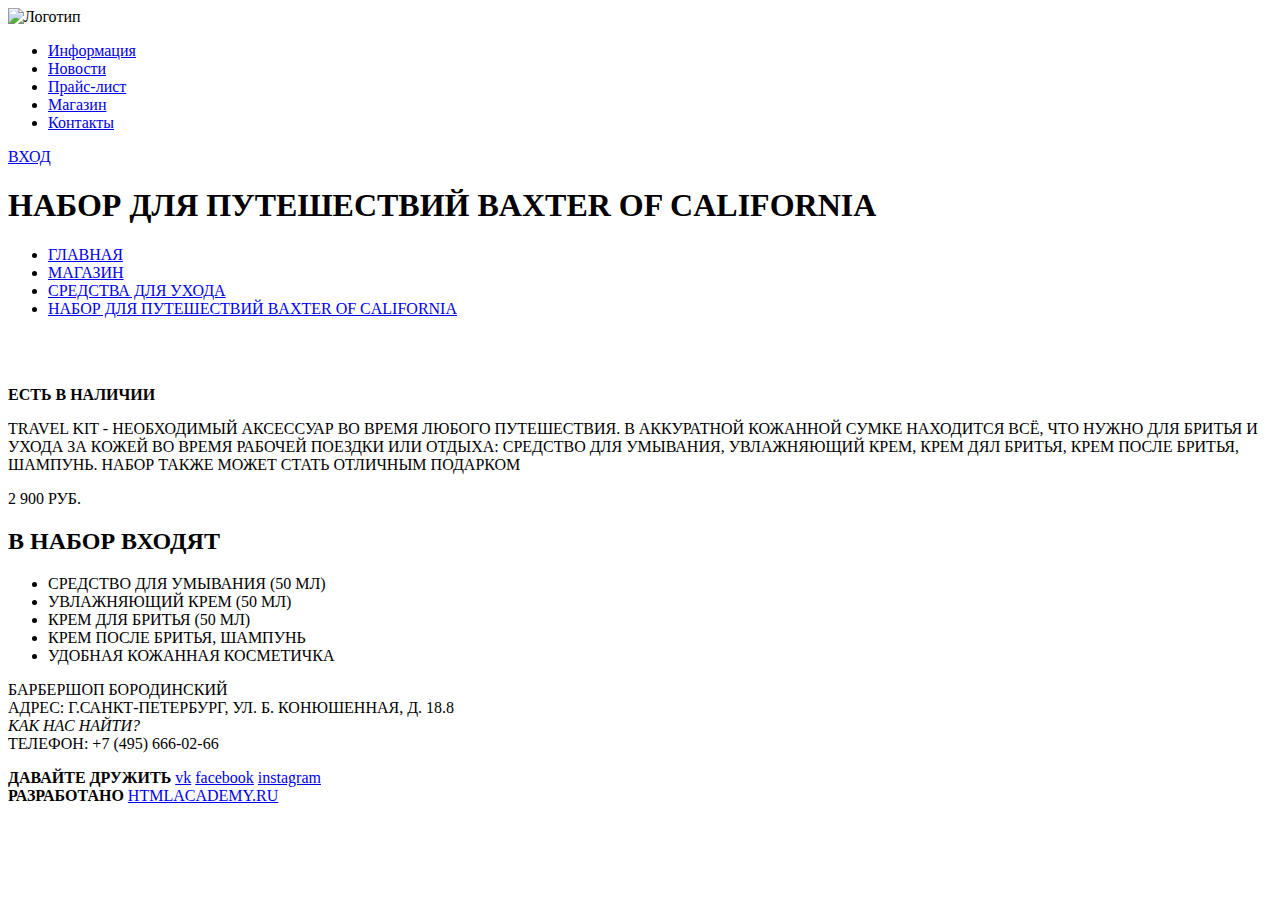
==== catalog-item.html @ 811c40b9 "Разметка" ====
<!DOCTYPE html>
<html lang="ru">
    <head>
        <meta charset="utf-8">
        <title>HTML Academy: Барбершоп</title>
    </head>
    <body>
        <header class="shop-product-header">
            <div class="container">
                <div class="logo">
                    <img src="https://placehold.it/111x24" alt="Логотип" width="111" height="24">
                </div>
                <nav class="menu">
                    <ul>
                        <li><a href="#">Информация</a></li>    
                        <li><a href="#">Новости</a></li>    
                        <li><a href="#">Прайс-лист</a></li>    
                        <li><a href="#">Магазин</a></li>    
                        <li><a href="#">Контакты</a></li>    
                    </ul>    
                </nav>
                <div class="user-block">
                    <a href="#">ВХОД</a>
                </div>
            </div>
        </header>     
        <main class="container shop-product-content">
            <h1>НАБОР ДЛЯ ПУТЕШЕСТВИЙ BAXTER OF CALIFORNIA</h1>   <section class="breadcrumbs">
                <ul>
                    <li><a href="#">ГЛАВНАЯ</a></li>
                    <li><a href="#">МАГАЗИН</a></li>
                    <li><a href="#">СРЕДСТВА ДЛЯ УХОДА</a></li>
                    <li><a href="#">НАБОР ДЛЯ ПУТЕШЕСТВИЙ BAXTER OF CALIFORNIA</a></li>
                </ul>    
            </section>
            <div class="content">
                <div class="content-left">
                    <section class="gallery">
                        <figure class="main-picture">
                            <img src="https://placehold.it/400" alt="">
                        </figure>
                        <img src="https://placehold.it/100" alt="">
                        <img src="https://placehold.it/100" alt="">
                        <img src="https://placehold.it/100" alt="">
                    </section>
                </div>
                <div class="content-right">
                    <b>ЕСТЬ В НАЛИЧИИ</b>
                    <p>TRAVEL KIT - НЕОБХОДИМЫЙ АКСЕССУАР ВО ВРЕМЯ ЛЮБОГО ПУТЕШЕСТВИЯ. В АККУРАТНОЙ КОЖАННОЙ СУМКЕ НАХОДИТСЯ ВСЁ, ЧТО НУЖНО ДЛЯ БРИТЬЯ И УХОДА ЗА КОЖЕЙ ВО ВРЕМЯ РАБОЧЕЙ ПОЕЗДКИ ИЛИ ОТДЫХА: СРЕДСТВО ДЛЯ УМЫВАНИЯ, УВЛАЖНЯЮЩИЙ КРЕМ, КРЕМ ДЯЛ БРИТЬЯ, КРЕМ ПОСЛЕ БРИТЬЯ, ШАМПУНЬ. НАБОР ТАКЖЕ МОЖЕТ СТАТЬ ОТЛИЧНЫМ ПОДАРКОМ</p>
                </div>
                <section class="product-price">
                    <span class="price">2 900 РУБ.</span>
                    <a href="#" class="buy"></a>
                </section>
                <section class="product-composition">
                    <h2>В НАБОР ВХОДЯТ</h2>
                    <ul>
                        <li>СРЕДСТВО ДЛЯ УМЫВАНИЯ (50 МЛ)</li>
                        <li>УВЛАЖНЯЮЩИЙ КРЕМ (50 МЛ)</li>
                        <li>КРЕМ ДЛЯ БРИТЬЯ (50 МЛ)</li>
                        <li>КРЕМ ПОСЛЕ БРИТЬЯ, ШАМПУНЬ</li>
                        <li>УДОБНАЯ КОЖАННАЯ КОСМЕТИЧКА</li>
                    </ul>
                </section>
            </div>
        </main>
        <footer class="shop-product-footer">
            <div class="container">
                <section class="contacts">
                    <p>
                        БАРБЕРШОП БОРОДИНСКИЙ<br>
                        АДРЕС: Г.САНКТ-ПЕТЕРБУРГ, УЛ. Б. КОНЮШЕННАЯ, Д. 18.8<br>
                        <em>КАК НАС НАЙТИ?</em><br>
                        ТЕЛЕФОН: +7 (495) 666-02-66  
                    </p>
                </section>
                <section class="social">
                    <b>ДАВАЙТЕ ДРУЖИТЬ</b>
                    <a href="#" class="vk">vk</a>
                    <a href="#" class="facebook">facebook</a>
                    <a href="#" class="instagram">instagram</a>
                </section>
                <section class="dev-by">
                    <b>РАЗРАБОТАНО</b>
                    <a href="https://htmlacademy.ru/">HTMLACADEMY.RU</a>
                </section>
            </div>
        </footer>   
    </body>
</html>
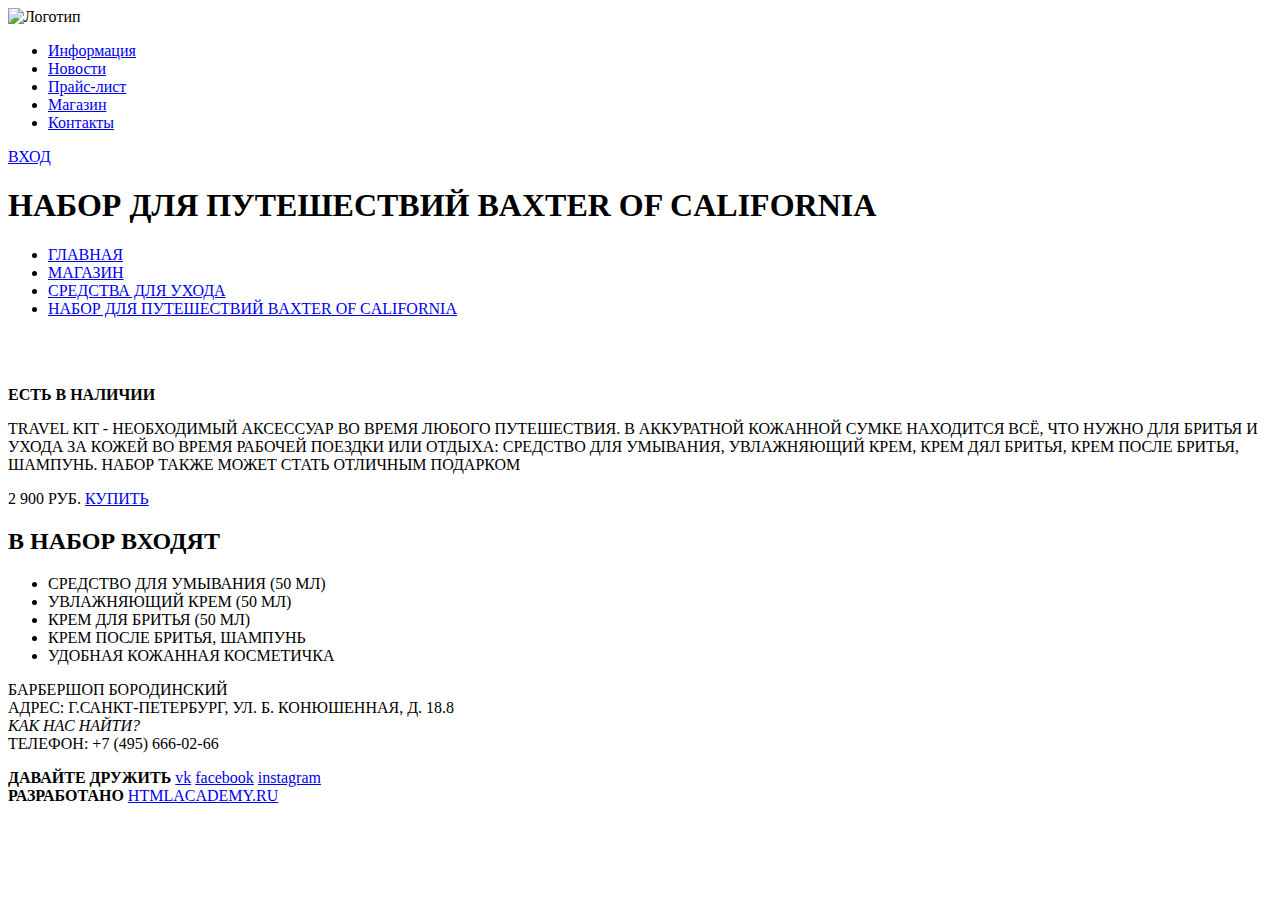
==== commit b1e5e3ff: "fix" ====
--- a/catalog-item.html
+++ b/catalog-item.html
@@ -47,21 +47,21 @@
                 <div class="content-right">
                     <b>ЕСТЬ В НАЛИЧИИ</b>
                     <p>TRAVEL KIT - НЕОБХОДИМЫЙ АКСЕССУАР ВО ВРЕМЯ ЛЮБОГО ПУТЕШЕСТВИЯ. В АККУРАТНОЙ КОЖАННОЙ СУМКЕ НАХОДИТСЯ ВСЁ, ЧТО НУЖНО ДЛЯ БРИТЬЯ И УХОДА ЗА КОЖЕЙ ВО ВРЕМЯ РАБОЧЕЙ ПОЕЗДКИ ИЛИ ОТДЫХА: СРЕДСТВО ДЛЯ УМЫВАНИЯ, УВЛАЖНЯЮЩИЙ КРЕМ, КРЕМ ДЯЛ БРИТЬЯ, КРЕМ ПОСЛЕ БРИТЬЯ, ШАМПУНЬ. НАБОР ТАКЖЕ МОЖЕТ СТАТЬ ОТЛИЧНЫМ ПОДАРКОМ</p>
+                    <section class="product-price">
+                        <span class="price">2 900 РУБ.</span>
+                        <a href="#" class="buy">КУПИТЬ</a>
+                    </section>
+                    <section class="product-composition">
+                        <h2>В НАБОР ВХОДЯТ</h2>
+                        <ul>
+                            <li>СРЕДСТВО ДЛЯ УМЫВАНИЯ (50 МЛ)</li>
+                            <li>УВЛАЖНЯЮЩИЙ КРЕМ (50 МЛ)</li>
+                            <li>КРЕМ ДЛЯ БРИТЬЯ (50 МЛ)</li>
+                            <li>КРЕМ ПОСЛЕ БРИТЬЯ, ШАМПУНЬ</li>
+                            <li>УДОБНАЯ КОЖАННАЯ КОСМЕТИЧКА</li>
+                        </ul>
+                    </section>
                 </div>
-                <section class="product-price">
-                    <span class="price">2 900 РУБ.</span>
-                    <a href="#" class="buy"></a>
-                </section>
-                <section class="product-composition">
-                    <h2>В НАБОР ВХОДЯТ</h2>
-                    <ul>
-                        <li>СРЕДСТВО ДЛЯ УМЫВАНИЯ (50 МЛ)</li>
-                        <li>УВЛАЖНЯЮЩИЙ КРЕМ (50 МЛ)</li>
-                        <li>КРЕМ ДЛЯ БРИТЬЯ (50 МЛ)</li>
-                        <li>КРЕМ ПОСЛЕ БРИТЬЯ, ШАМПУНЬ</li>
-                        <li>УДОБНАЯ КОЖАННАЯ КОСМЕТИЧКА</li>
-                    </ul>
-                </section>
             </div>
         </main>
         <footer class="shop-product-footer">
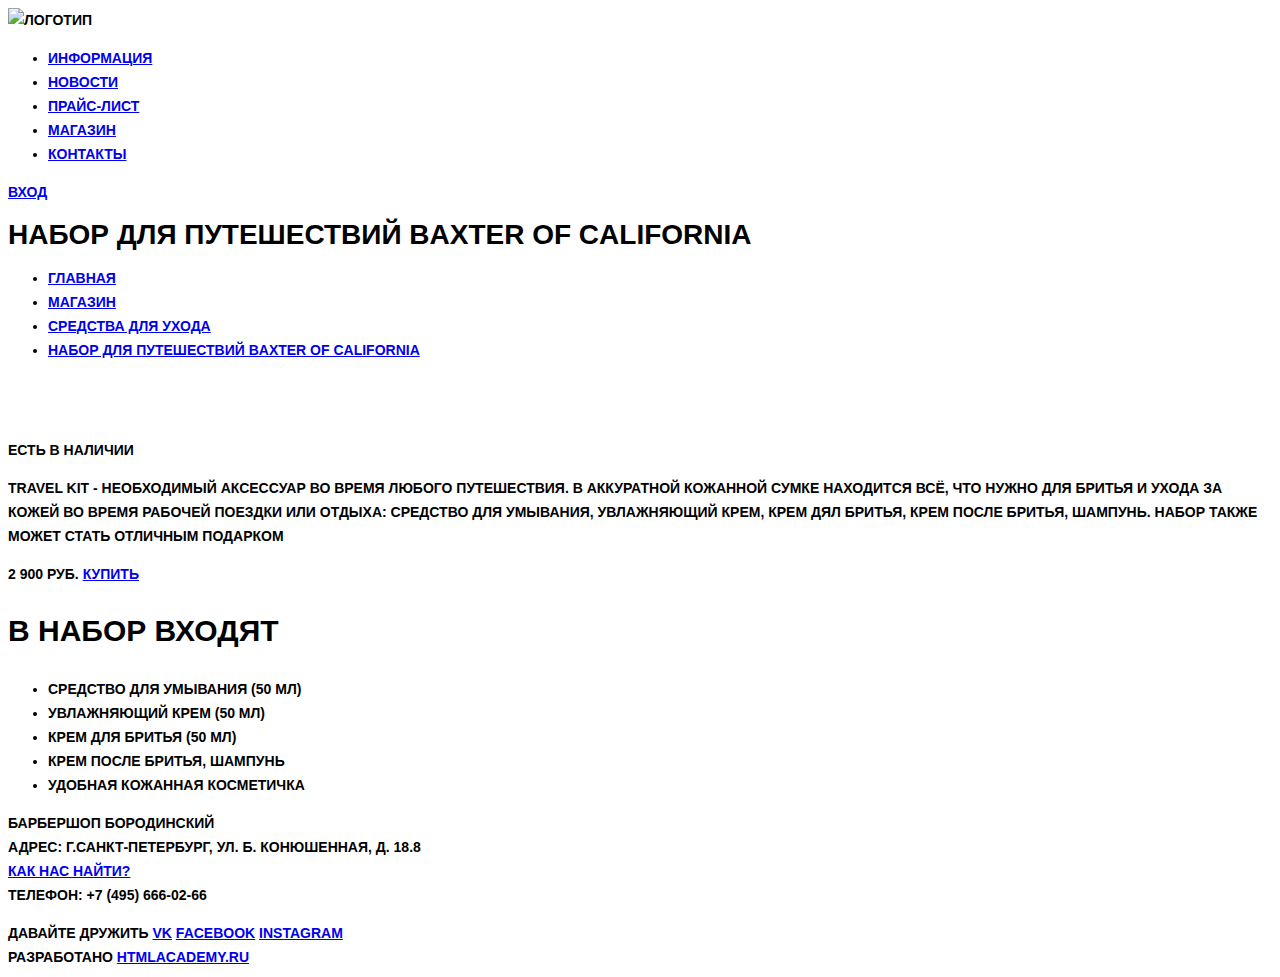
==== commit aaaa97c8: "Добавил контент и немного исправил разметку" ====
--- a/catalog-item.html
+++ b/catalog-item.html
@@ -3,6 +3,7 @@
     <head>
         <meta charset="utf-8">
         <title>HTML Academy: Барбершоп</title>
+        <link rel="stylesheet" href="css/style.css">
     </head>
     <body>
         <header class="shop-product-header">
@@ -20,17 +21,18 @@
                     </ul>    
                 </nav>
                 <div class="user-block">
-                    <a href="#">ВХОД</a>
+                    <a href="#">Вход</a>
                 </div>
             </div>
         </header>     
         <main class="container shop-product-content">
-            <h1>НАБОР ДЛЯ ПУТЕШЕСТВИЙ BAXTER OF CALIFORNIA</h1>   <section class="breadcrumbs">
+            <h1 class="main-title">Набор для путешествий Baxter of California</h1>   
+            <section class="breadcrumbs">
                 <ul>
-                    <li><a href="#">ГЛАВНАЯ</a></li>
-                    <li><a href="#">МАГАЗИН</a></li>
-                    <li><a href="#">СРЕДСТВА ДЛЯ УХОДА</a></li>
-                    <li><a href="#">НАБОР ДЛЯ ПУТЕШЕСТВИЙ BAXTER OF CALIFORNIA</a></li>
+                    <li><a href="#">Главная</a></li>
+                    <li><a href="#">Магазин</a></li>
+                    <li><a href="#">Средства для ухода</a></li>
+                    <li><a href="#">Набор для путешествий Baxter of California</a></li>
                 </ul>    
             </section>
             <div class="content">
@@ -45,20 +47,20 @@
                     </section>
                 </div>
                 <div class="content-right">
-                    <b>ЕСТЬ В НАЛИЧИИ</b>
-                    <p>TRAVEL KIT - НЕОБХОДИМЫЙ АКСЕССУАР ВО ВРЕМЯ ЛЮБОГО ПУТЕШЕСТВИЯ. В АККУРАТНОЙ КОЖАННОЙ СУМКЕ НАХОДИТСЯ ВСЁ, ЧТО НУЖНО ДЛЯ БРИТЬЯ И УХОДА ЗА КОЖЕЙ ВО ВРЕМЯ РАБОЧЕЙ ПОЕЗДКИ ИЛИ ОТДЫХА: СРЕДСТВО ДЛЯ УМЫВАНИЯ, УВЛАЖНЯЮЩИЙ КРЕМ, КРЕМ ДЯЛ БРИТЬЯ, КРЕМ ПОСЛЕ БРИТЬЯ, ШАМПУНЬ. НАБОР ТАКЖЕ МОЖЕТ СТАТЬ ОТЛИЧНЫМ ПОДАРКОМ</p>
+                    <b>Есть в наличии</b>
+                    <p>Travel Kit - необходимый аксессуар во время любого путешествия. В аккуратной кожанной сумке находится всё, что нужно для бритья и ухода за кожей во время рабочей поездки или отдыха: средство для умывания, увлажняющий крем, крем дял бритья, крем после бритья, шампунь. Набор также может стать отличным подарком</p>
                     <section class="product-price">
-                        <span class="price">2 900 РУБ.</span>
-                        <a href="#" class="buy">КУПИТЬ</a>
+                        <span class="price">2 900 Руб.</span>
+                        <a href="#" class="buy">Купить</a>
                     </section>
                     <section class="product-composition">
-                        <h2>В НАБОР ВХОДЯТ</h2>
+                        <h2 class="subtitle">В набор входят</h2>
                         <ul>
-                            <li>СРЕДСТВО ДЛЯ УМЫВАНИЯ (50 МЛ)</li>
-                            <li>УВЛАЖНЯЮЩИЙ КРЕМ (50 МЛ)</li>
-                            <li>КРЕМ ДЛЯ БРИТЬЯ (50 МЛ)</li>
-                            <li>КРЕМ ПОСЛЕ БРИТЬЯ, ШАМПУНЬ</li>
-                            <li>УДОБНАЯ КОЖАННАЯ КОСМЕТИЧКА</li>
+                            <li>Средство для умывания (50 мл)</li>
+                            <li>Увлажняющий крем (50 мл)</li>
+                            <li>Крем для бритья (50 мл)</li>
+                            <li>Крем после бритья, шампунь</li>
+                            <li>Удобная кожанная косметичка</li>
                         </ul>
                     </section>
                 </div>
@@ -68,20 +70,20 @@
             <div class="container">
                 <section class="contacts">
                     <p>
-                        БАРБЕРШОП БОРОДИНСКИЙ<br>
-                        АДРЕС: Г.САНКТ-ПЕТЕРБУРГ, УЛ. Б. КОНЮШЕННАЯ, Д. 18.8<br>
-                        <em>КАК НАС НАЙТИ?</em><br>
-                        ТЕЛЕФОН: +7 (495) 666-02-66  
+                        Барбершоп Бородинский<br>
+                        Адрес: Г.Санкт-Петербург, Ул. Б. Конюшенная, Д. 18.8<br>
+                        <a href="#">Как нас найти?</a><br>
+                        Телефон: +7 (495) 666-02-66 
                     </p>
                 </section>
                 <section class="social">
-                    <b>ДАВАЙТЕ ДРУЖИТЬ</b>
+                    <b>Давайте дружить</b>
                     <a href="#" class="vk">vk</a>
                     <a href="#" class="facebook">facebook</a>
                     <a href="#" class="instagram">instagram</a>
                 </section>
                 <section class="dev-by">
-                    <b>РАЗРАБОТАНО</b>
+                    <b>Разработано</b>
                     <a href="https://htmlacademy.ru/">HTMLACADEMY.RU</a>
                 </section>
             </div>
--- a/css/style.css
+++ b/css/style.css
@@ -0,0 +1,14 @@
+body {
+    font-family: "PT Sans Narrow", sans-serif;
+    font-size: 14px;
+    line-height: 24px;
+    color: #000000;
+    font-weight: bold;
+    text-transform: uppercase;
+}
+
+.title,
+.subtitle {
+    font-size: 30px;
+    line-height: 42px;
+}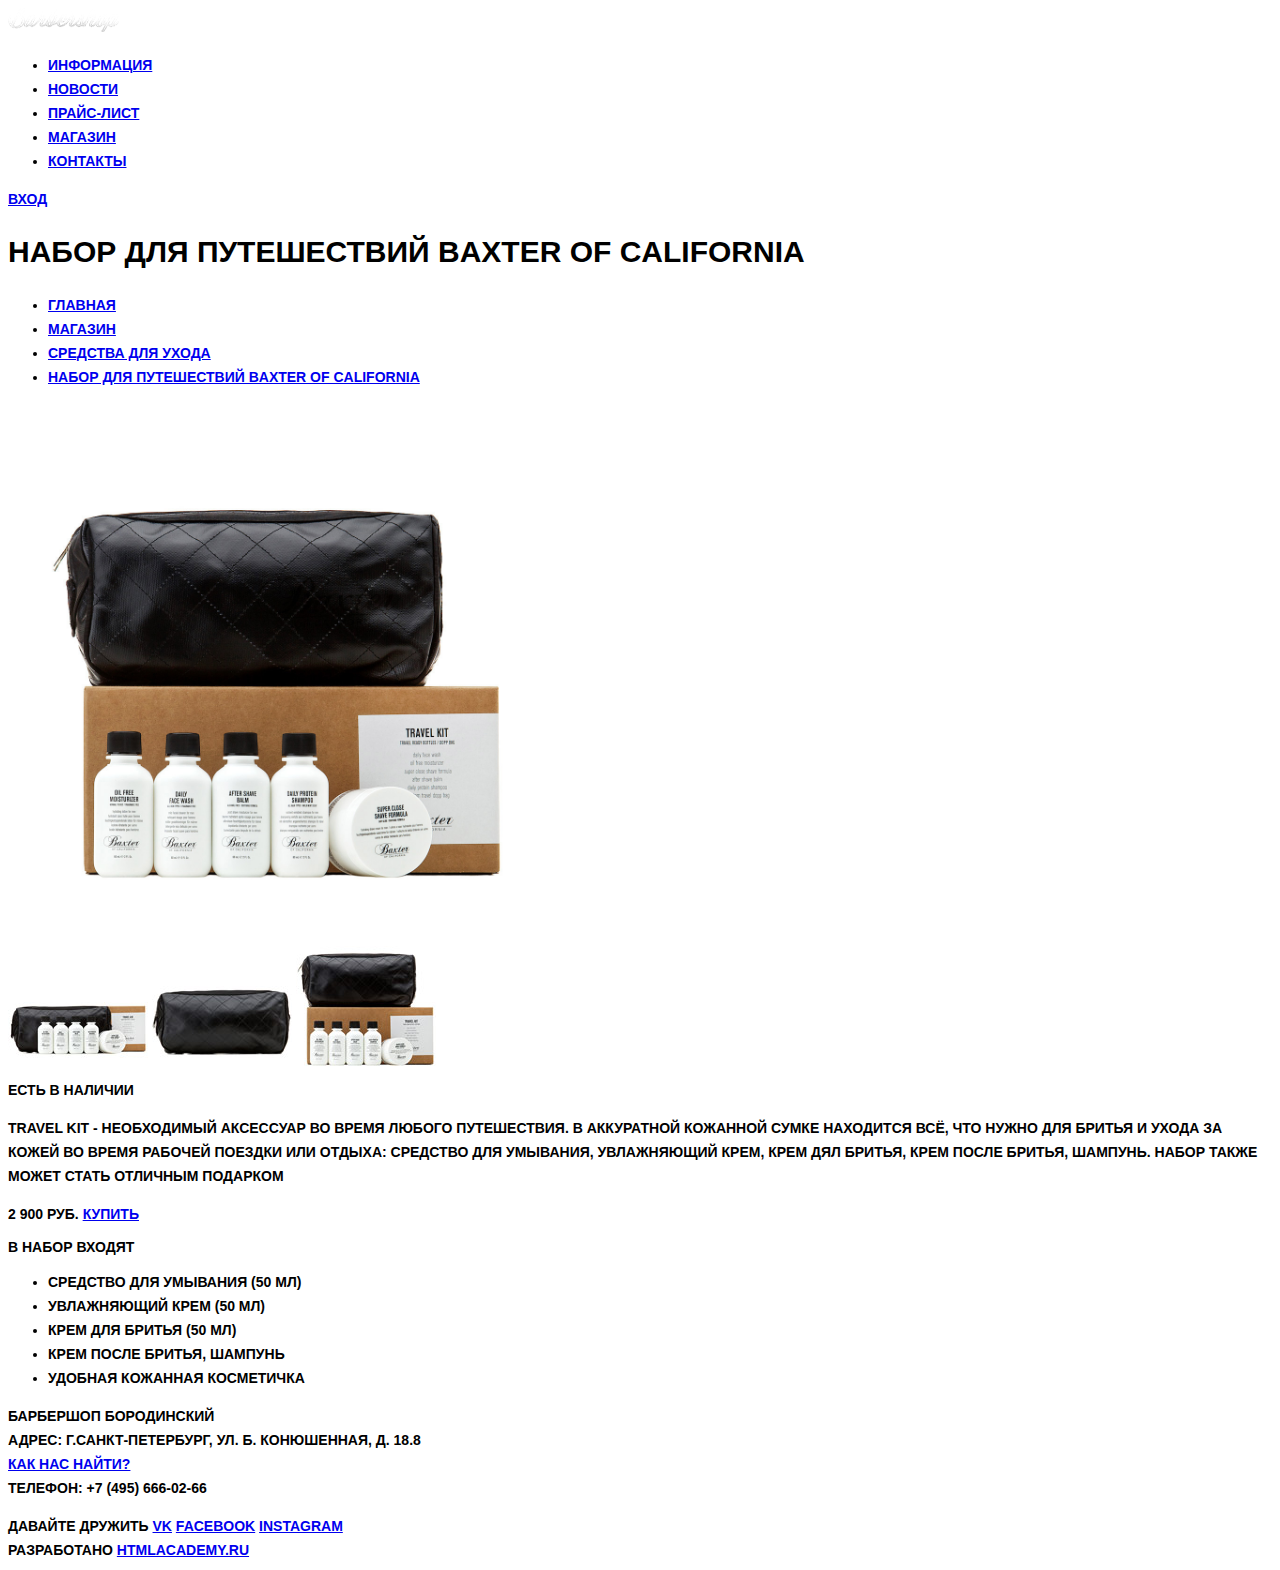
==== commit 9c994222: "Подготовка графики и текстовых стилей" ====
--- a/catalog-item.html
+++ b/catalog-item.html
@@ -9,15 +9,25 @@
         <header class="shop-product-header">
             <div class="container">
                 <div class="logo">
-                    <img src="https://placehold.it/111x24" alt="Логотип" width="111" height="24">
+                    <img src="img/header_logo.png" alt="Логотип" width="111" height="24">
                 </div>
-                <nav class="menu">
+                <nav class="main-navigation">
                     <ul>
-                        <li><a href="#">Информация</a></li>    
-                        <li><a href="#">Новости</a></li>    
-                        <li><a href="#">Прайс-лист</a></li>    
-                        <li><a href="#">Магазин</a></li>    
-                        <li><a href="#">Контакты</a></li>    
+                        <li>
+                            <a href="#">Информация</a>
+                        </li>    
+                        <li>
+                            <a href="#">Новости</a>
+                        </li>    
+                        <li>
+                            <a href="#">Прайс-лист</a>
+                        </li>    
+                        <li>
+                            <a href="#">Магазин</a>
+                        </li>    
+                        <li>
+                            <a href="#">Контакты</a>
+                        </li>    
                     </ul>    
                 </nav>
                 <div class="user-block">
@@ -27,23 +37,31 @@
         </header>     
         <main class="container shop-product-content">
             <h1 class="main-title">Набор для путешествий Baxter of California</h1>   
-            <section class="breadcrumbs">
+            <nav class="breadcrumbs">
                 <ul>
-                    <li><a href="#">Главная</a></li>
-                    <li><a href="#">Магазин</a></li>
-                    <li><a href="#">Средства для ухода</a></li>
-                    <li><a href="#">Набор для путешествий Baxter of California</a></li>
+                    <li>
+                        <a href="#">Главная</a>
+                    </li>
+                    <li>
+                        <a href="#">Магазин</a>
+                    </li>
+                    <li>
+                        <a href="#">Средства для ухода</a>
+                    </li>
+                    <li>
+                        <a href="#">Набор для путешествий Baxter of California</a>
+                    </li>
                 </ul>    
-            </section>
+            </nav>
             <div class="content">
                 <div class="content-left">
                     <section class="gallery">
                         <figure class="main-picture">
-                            <img src="https://placehold.it/400" alt="">
+                            <img src="img/baxterofcalifornia_item1_big.jpg" alt="" width="460" height="498">
                         </figure>
-                        <img src="https://placehold.it/100" alt="">
-                        <img src="https://placehold.it/100" alt="">
-                        <img src="https://placehold.it/100" alt="">
+                        <img src="img/baxterofcalifornia_item3.jpg" alt="" width="140" height="149">
+                        <img src="img/baxterofcalifornia_item2.jpg" alt="" width="140" height="149">
+                        <img src="img/baxterofcalifornia_item1.jpg" alt="" width="140" height="149">
                     </section>
                 </div>
                 <div class="content-right">
--- a/css/style.css
+++ b/css/style.css
@@ -7,8 +7,12 @@
     text-transform: uppercase;
 }
 
-.title,
-.subtitle {
+.main-title {
     font-size: 30px;
     line-height: 42px;
+}
+
+.subtitle {
+    font-size: 14px;
+    line-height: 18px;
 }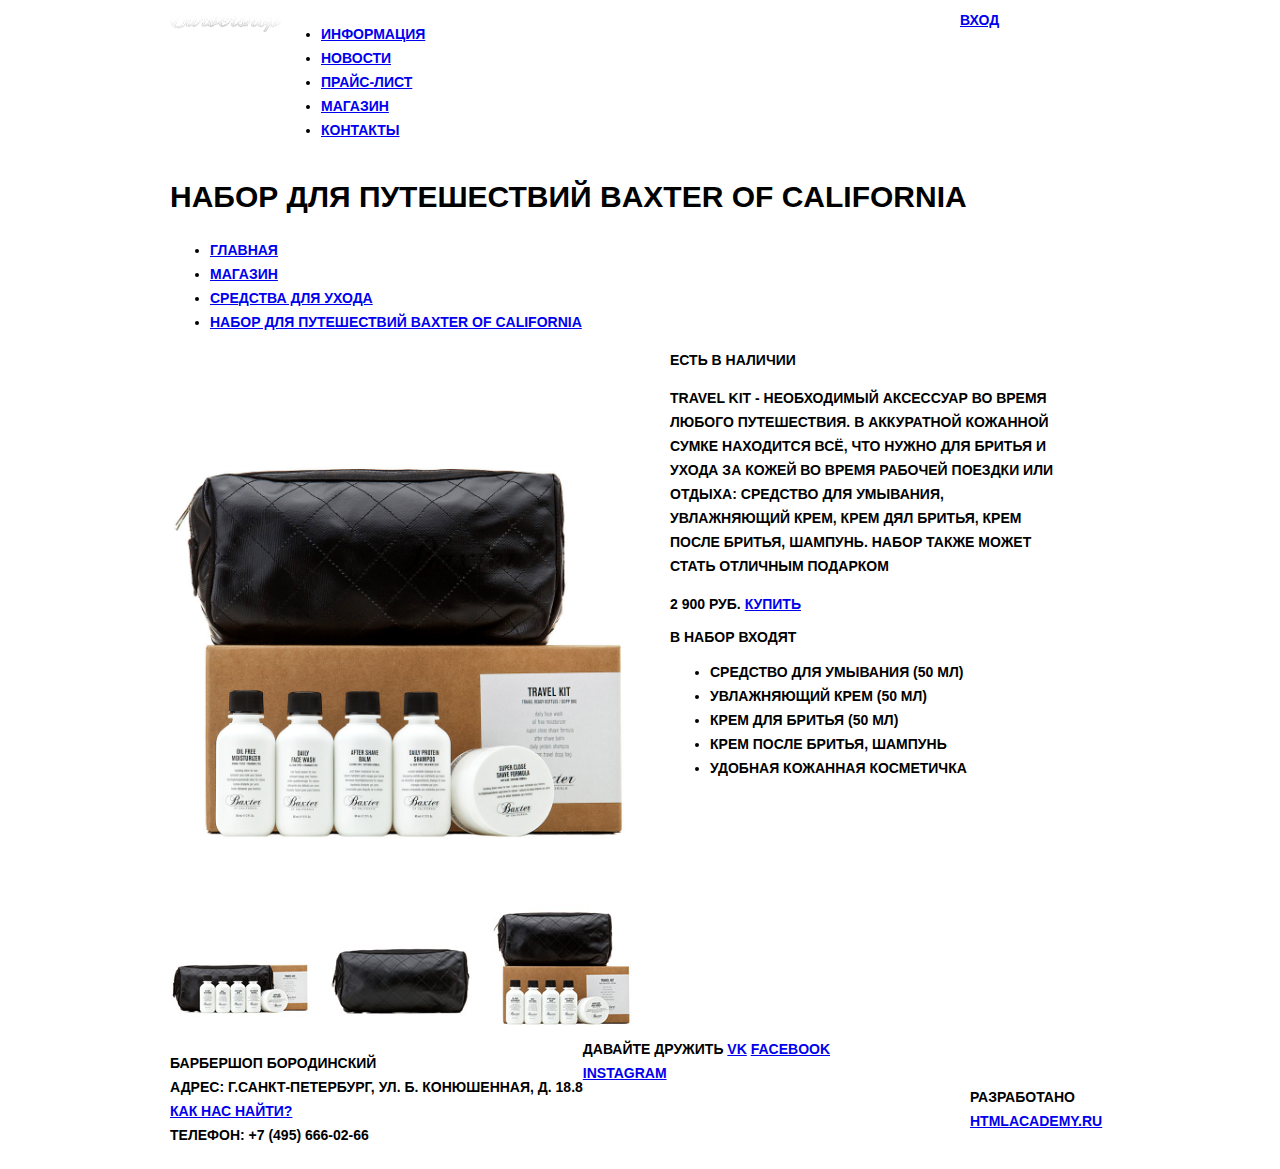
==== commit 646c0c1c: "Сетки" ====
--- a/catalog-item.html
+++ b/catalog-item.html
@@ -6,8 +6,8 @@
         <link rel="stylesheet" href="css/style.css">
     </head>
     <body>
-        <header class="shop-product-header">
-            <div class="container">
+        <header class="product-header">
+            <div class="container clearfix">
                 <div class="logo">
                     <img src="img/header_logo.png" alt="Логотип" width="111" height="24">
                 </div>
@@ -35,7 +35,7 @@
                 </div>
             </div>
         </header>     
-        <main class="container shop-product-content">
+        <main class="container product-page">
             <h1 class="main-title">Набор для путешествий Baxter of California</h1>   
             <nav class="breadcrumbs">
                 <ul>
@@ -53,7 +53,7 @@
                     </li>
                 </ul>    
             </nav>
-            <div class="content">
+            <div class="content clearfix">
                 <div class="content-left">
                     <section class="gallery">
                         <figure class="main-picture">
@@ -84,8 +84,8 @@
                 </div>
             </div>
         </main>
-        <footer class="shop-product-footer">
-            <div class="container">
+        <footer class="product-footer">
+            <div class="container clearfix">
                 <section class="contacts">
                     <p>
                         Барбершоп Бородинский<br>
--- a/css/style.css
+++ b/css/style.css
@@ -2,9 +2,10 @@
     font-family: "PT Sans Narrow", sans-serif;
     font-size: 14px;
     line-height: 24px;
-    color: #000000;
     font-weight: bold;
     text-transform: uppercase;
+    
+    color: #000000;
 }
 
 .main-title {
@@ -15,4 +16,128 @@
 .subtitle {
     font-size: 14px;
     line-height: 18px;
+}
+
+.container {
+    width: 940px;
+    padding: 0 10px;
+    margin: 0 auto;
+}
+
+/*Стили страницы Магазина*/
+.shop-header .logo {
+    width: 111px;
+    height: 24px;
+    float: left;
+}
+
+.shop-header .main-navigation {
+    float: left;
+    width: 630px;
+}
+
+.shop-header .user-block {
+    width: 101px;
+    float: right;
+}
+
+.shop-header {
+    margin-bottom: 56px;
+}
+
+.clearfix {
+    content: "";
+    display: table;
+    clear: both;
+}
+
+.shop-page .content-left {
+    width: 220px;
+    float: left;
+}
+
+.shop-page .content-right {
+    float: right;
+    width: 720px;
+} 
+
+.content-right .product-item {
+    width: 219px;
+    float: left;
+    margin-right: 20px;
+    margin-bottom: 45px;
+}
+
+.shop-footer {
+    margin-top: 49px;
+}
+
+.shop-footer .contacts {
+    float: left;
+    width: 320px;
+    margin-right: 80px;
+}
+
+.shop-footer .social {
+    float: left;
+    width: 140px;
+}
+
+.shop-footer .dev-by {
+    float: right;
+    width: 140px;
+}
+
+/*Стили страницы Товара*/
+
+.product-header .logo {
+    width: 111px;
+    height: 24px;
+    float: left;
+}
+
+.product-header .main-navigation {
+    float: left;
+    width: 560px;
+}
+
+.product-header .user-block {
+    float: right;
+    width: 150px;   
+}
+
+.product-page .content-left {
+    float: left;
+}
+
+.product-page .content-right {
+    width: 390px;
+    float: right;
+}
+
+.product-page .gallery .main-picture {
+    margin-left: 0;
+}
+
+.product-page .gallery img {
+    margin-right: 17px;
+}
+
+.product-page .gallery img:last-child {
+    margin-right: 0;
+}
+
+.product-footer .contacts {
+    float: left;
+}
+
+.product-footer .social {
+    float: left;
+    width: 320px;
+    margin-right: 80px;
+}
+
+.product-footer .dev-by {
+    float: right;
+    width: 140px;  
 }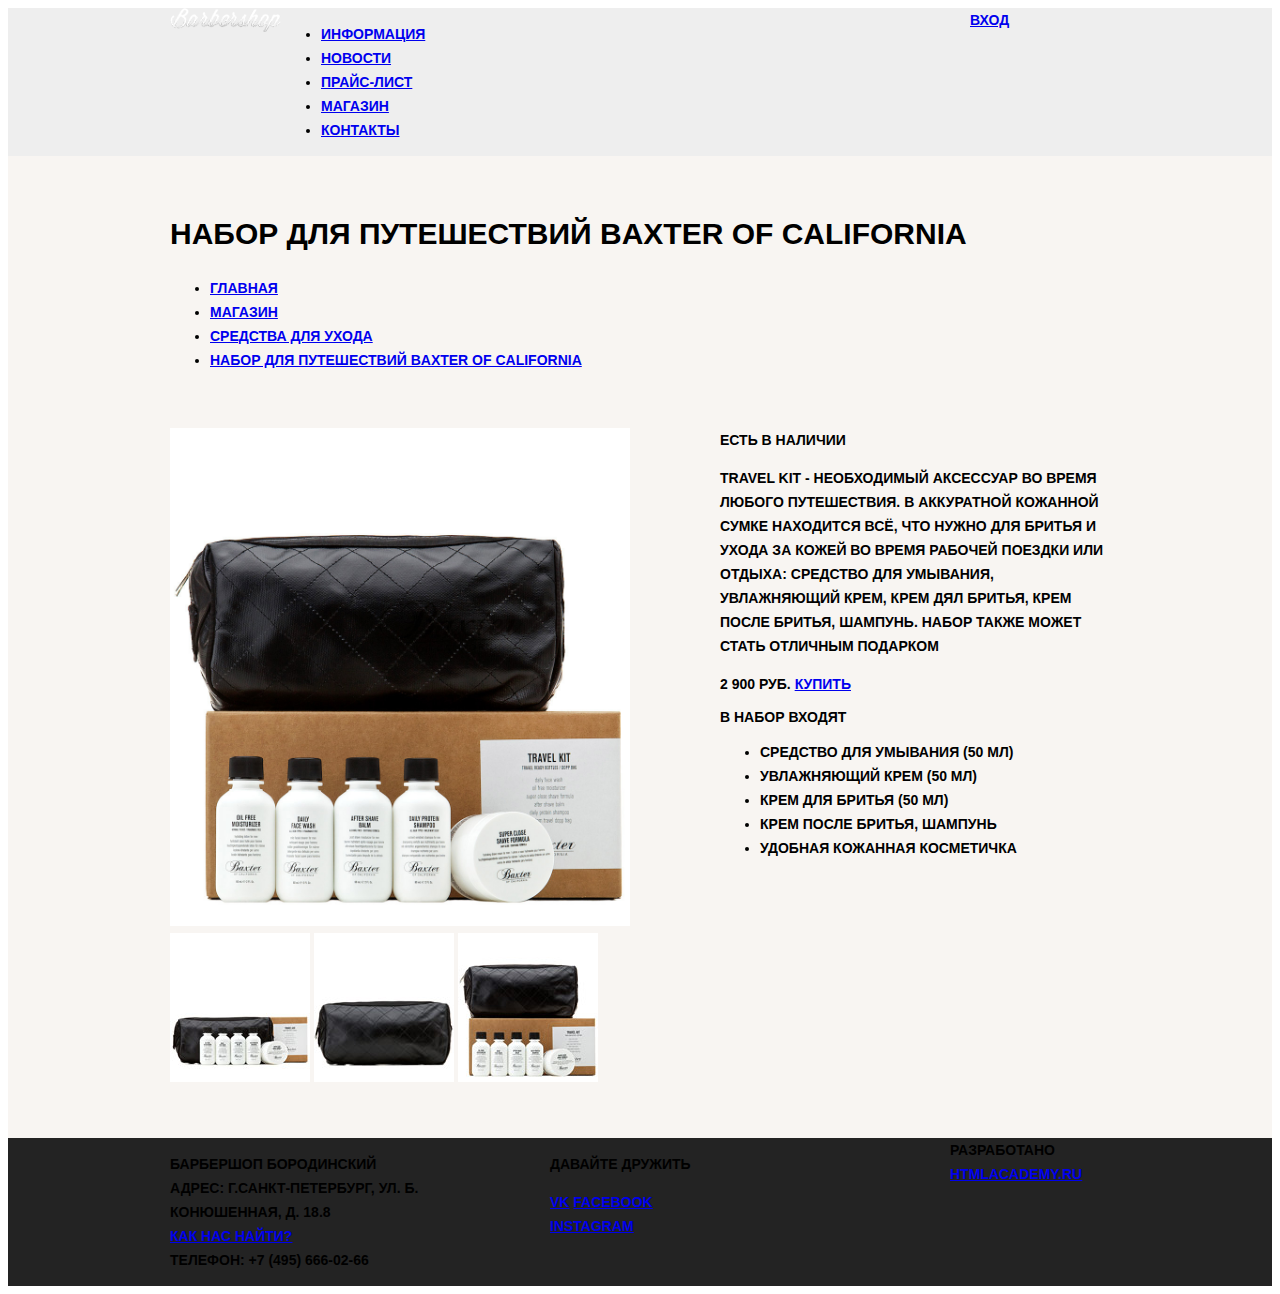
==== commit 15965033: "Переделал" ====
--- a/catalog-item.html
+++ b/catalog-item.html
@@ -11,7 +11,7 @@
                 <div class="logo">
                     <img src="img/header_logo.png" alt="Логотип" width="111" height="24">
                 </div>
-                <nav class="main-navigation">
+                <nav class="navigation">
                     <ul>
                         <li>
                             <a href="#">Информация</a>
@@ -35,54 +35,56 @@
                 </div>
             </div>
         </header>     
-        <main class="container product-page">
-            <h1 class="main-title">Набор для путешествий Baxter of California</h1>   
-            <nav class="breadcrumbs">
-                <ul>
-                    <li>
-                        <a href="#">Главная</a>
-                    </li>
-                    <li>
-                        <a href="#">Магазин</a>
-                    </li>
-                    <li>
-                        <a href="#">Средства для ухода</a>
-                    </li>
-                    <li>
-                        <a href="#">Набор для путешествий Baxter of California</a>
-                    </li>
-                </ul>    
-            </nav>
-            <div class="content clearfix">
-                <div class="content-left">
+        <main class="product-page">
+            <div class="container">
+                <h1 class="main-title">Набор для путешествий Baxter of California</h1>   
+                <nav class="breadcrumbs">
+                    <ul>
+                        <li>
+                            <a href="#">Главная</a>
+                        </li>
+                        <li>
+                            <a href="#">Магазин</a>
+                        </li>
+                        <li>
+                            <a href="#">Средства для ухода</a>
+                        </li>
+                        <li>
+                            <a href="#">Набор для путешествий Baxter of California</a>
+                        </li>
+                    </ul>    
+                </nav>
+                <div class="content clearfix">
                     <section class="gallery">
-                        <figure class="main-picture">
+                        <figure class="pictures">
                             <img src="img/baxterofcalifornia_item1_big.jpg" alt="" width="460" height="498">
-                        </figure>
-                        <img src="img/baxterofcalifornia_item3.jpg" alt="" width="140" height="149">
-                        <img src="img/baxterofcalifornia_item2.jpg" alt="" width="140" height="149">
-                        <img src="img/baxterofcalifornia_item1.jpg" alt="" width="140" height="149">
+                            <div class="other-pictures">
+                                <img src="img/baxterofcalifornia_item3.jpg" alt="" width="140" height="149">
+                                <img src="img/baxterofcalifornia_item2.jpg" alt="" width="140" height="149">
+                                <img src="img/baxterofcalifornia_item1.jpg" alt="" width="140" height="149">
+                            </div>
+                        </figure>      
                     </section>
+                    <div class="content-right">
+                        <b>Есть в наличии</b>
+                        <p>Travel Kit - необходимый аксессуар во время любого путешествия. В аккуратной кожанной сумке находится всё, что нужно для бритья и ухода за кожей во время рабочей поездки или отдыха: средство для умывания, увлажняющий крем, крем дял бритья, крем после бритья, шампунь. Набор также может стать отличным подарком</p>
+                        <section class="product-price">
+                            <span class="price">2 900 Руб.</span>
+                            <a href="#" class="buy">Купить</a>
+                        </section>
+                        <section class="product-composition">
+                            <h2 class="subtitle">В набор входят</h2>
+                            <ul>
+                                <li>Средство для умывания (50 мл)</li>
+                                <li>Увлажняющий крем (50 мл)</li>
+                                <li>Крем для бритья (50 мл)</li>
+                                <li>Крем после бритья, шампунь</li>
+                                <li>Удобная кожанная косметичка</li>
+                            </ul>
+                        </section>
+                    </div>
                 </div>
-                <div class="content-right">
-                    <b>Есть в наличии</b>
-                    <p>Travel Kit - необходимый аксессуар во время любого путешествия. В аккуратной кожанной сумке находится всё, что нужно для бритья и ухода за кожей во время рабочей поездки или отдыха: средство для умывания, увлажняющий крем, крем дял бритья, крем после бритья, шампунь. Набор также может стать отличным подарком</p>
-                    <section class="product-price">
-                        <span class="price">2 900 Руб.</span>
-                        <a href="#" class="buy">Купить</a>
-                    </section>
-                    <section class="product-composition">
-                        <h2 class="subtitle">В набор входят</h2>
-                        <ul>
-                            <li>Средство для умывания (50 мл)</li>
-                            <li>Увлажняющий крем (50 мл)</li>
-                            <li>Крем для бритья (50 мл)</li>
-                            <li>Крем после бритья, шампунь</li>
-                            <li>Удобная кожанная косметичка</li>
-                        </ul>
-                    </section>
-                </div>
-            </div>
+            </div>    
         </main>
         <footer class="product-footer">
             <div class="container clearfix">
@@ -95,7 +97,7 @@
                     </p>
                 </section>
                 <section class="social">
-                    <b>Давайте дружить</b>
+                    <p>Давайте дружить</p>
                     <a href="#" class="vk">vk</a>
                     <a href="#" class="facebook">facebook</a>
                     <a href="#" class="instagram">instagram</a>
--- a/css/style.css
+++ b/css/style.css
@@ -22,122 +22,278 @@
     width: 940px;
     padding: 0 10px;
     margin: 0 auto;
-}
-
-/*Стили страницы Магазина*/
+    
+/*    background: #eee;*/
+}
+
+.clearfix::after {
+    content: "";
+    display: table;
+    clear: both;
+}
+
+/*-----------------Стили главной страницы--------------------------*/
+
+/*Шапка*/
+
+.main-header {
+    margin-bottom: 60px;
+}
+
+.main-header .navigation {
+    float: left;
+    width: 780px;
+}
+
+.main-header .user-block {
+    float: right;
+    width: 140px;
+}
+
+/*Основное содержание*/
+
+.main-page .main-logo {
+    width: 368px;
+    height: 204px;
+    margin: 0 auto;
+    margin-bottom: 27px;
+}
+
+.main-page .features {
+    margin-bottom: 80px;
+}
+
+.features .item {
+    float: left;
+    width: 300px;
+    margin-right: 20px;
+}
+
+.features .item:last-child {
+    margin-right: 0;
+}
+
+.content-1 {
+    padding: 50px 80px;
+    margin-bottom: 35px;
+}
+
+.content-1 .content-left {
+    float: left;
+    width: 380px;
+}
+
+.content-1 .content-right {
+    float: right;
+    width: 340px;
+}
+
+.content-2 {
+    padding: 50px 80px;
+}
+
+.content-2 .content-left {
+    float: left;
+    width: 380px;
+}
+
+.content-2 .content-right {
+    float: right;
+    width: 300px;
+}
+
+/*Подвал*/
+
+.main-footer {
+    margin-top: 65px;
+    padding-top: 62px;
+    padding-bottom: 42px;
+    background: #ccc;
+}
+
+.main-footer .contacts {
+    float: left;
+    width: 320px;
+    margin-right: 60px;
+}
+
+.main-footer .social {
+    float: left;
+    width: 180px;
+}
+
+.main-footer .dev-by {
+    float: right;
+    width: 160px;
+}
+
+/*-----------------Стили страницы Магазина--------------------------*/
+
+/*Шапка*/
+
+.shop-header {
+    background: black;
+}
+
 .shop-header .logo {
     width: 111px;
     height: 24px;
     float: left;
 }
 
-.shop-header .main-navigation {
-    float: left;
-    width: 630px;
+.shop-header .navigation {
+    float: left;
+    width: 620px;
 }
 
 .shop-header .user-block {
-    width: 101px;
-    float: right;
-}
-
-.shop-header {
-    margin-bottom: 56px;
-}
-
-.clearfix {
-    content: "";
-    display: table;
-    clear: both;
-}
-
-.shop-page .content-left {
+    float: right;
+    width: 140px;
+}
+
+/*Основное содержание*/
+
+.shop-page {
+    padding-top: 55px;
+    background: #f8f5f2;
+}
+
+.shop-page .main-title {
+    margin: 0;
+}
+
+.shop-page .main-title {
+    margin-bottom: 21px;
+}
+
+.shop-page .breadcrumbs {
+    margin-bottom: 53px;
+}
+
+.shop-page .filter {
     width: 220px;
     float: left;
 }
 
-.shop-page .content-right {
-    float: right;
-    width: 720px;
-} 
-
-.content-right .product-item {
-    width: 219px;
-    float: left;
-    margin-right: 20px;
+.shop-page .products {
+    float: right;
+    width: 700px;
+}
+
+.products .product-item {
+    width: 220px;
+    display: inline-block;
+}
+
+.shop-page .page-numbers {
+    margin-left: 240px;
+    padding-bottom: 49px;
+}
+
+.shop-page .content {
     margin-bottom: 45px;
 }
 
+/*Подвал*/
+
 .shop-footer {
-    margin-top: 49px;
+    background: gray;
+    padding-top: 62px;
+    padding-bottom: 42px;
 }
 
 .shop-footer .contacts {
     float: left;
     width: 320px;
-    margin-right: 80px;
+    margin-right: 60px;
 }
 
 .shop-footer .social {
     float: left;
-    width: 140px;
+    width: 180px;
 }
 
 .shop-footer .dev-by {
     float: right;
-    width: 140px;
-}
-
-/*Стили страницы Товара*/
+    width: 160px;
+}
+
+/*-----------------Стили страницы Товара магазина--------------------------*/
+
+/*Шапка*/
+
+.product-header {
+    background: #eee;
+}
 
 .product-header .logo {
+    float: left;
     width: 111px;
     height: 24px;
-    float: left;
-}
-
-.product-header .main-navigation {
-    float: left;
-    width: 560px;
+}
+
+.product-header .navigation {
+    float: left;
+    width: 620px;
 }
 
 .product-header .user-block {
     float: right;
-    width: 150px;   
-}
-
-.product-page .content-left {
-    float: left;
+    width: 140px;
+}
+
+/*Основное содержание страницы*/
+
+.product-page {
+    background: #f8f5f2;
+    padding-top: 57px;
+    padding-bottom: 49px;
+}
+
+.product-page .main-title {
+    margin: 0;
+    margin-bottom: 21px;
+}
+
+.product-page .breadcrumbs {
+    margin-bottom: 56px;
+}
+
+.product-page .content {
+    
+}
+
+.product-page .gallery {
+    width: 460px;
+    float: left;
+}
+
+.gallery .pictures {
+    margin: 0;
 }
 
 .product-page .content-right {
+    float: right;
     width: 390px;
-    float: right;
-}
-
-.product-page .gallery .main-picture {
-    margin-left: 0;
-}
-
-.product-page .gallery img {
-    margin-right: 17px;
-}
-
-.product-page .gallery img:last-child {
-    margin-right: 0;
+}
+
+/*Подвал*/
+
+.product-footer {
+    background: #232323;
 }
 
 .product-footer .contacts {
     float: left;
-}
-
-.product-footer .social {
-    float: left;
     width: 320px;
-    margin-right: 80px;
+    margin-right: 60px;
+}
+.product-footer .social {    
+    float: left;
+    width: 180px;
 }
 
 .product-footer .dev-by {
     float: right;
-    width: 140px;  
+    width: 160px;
 }